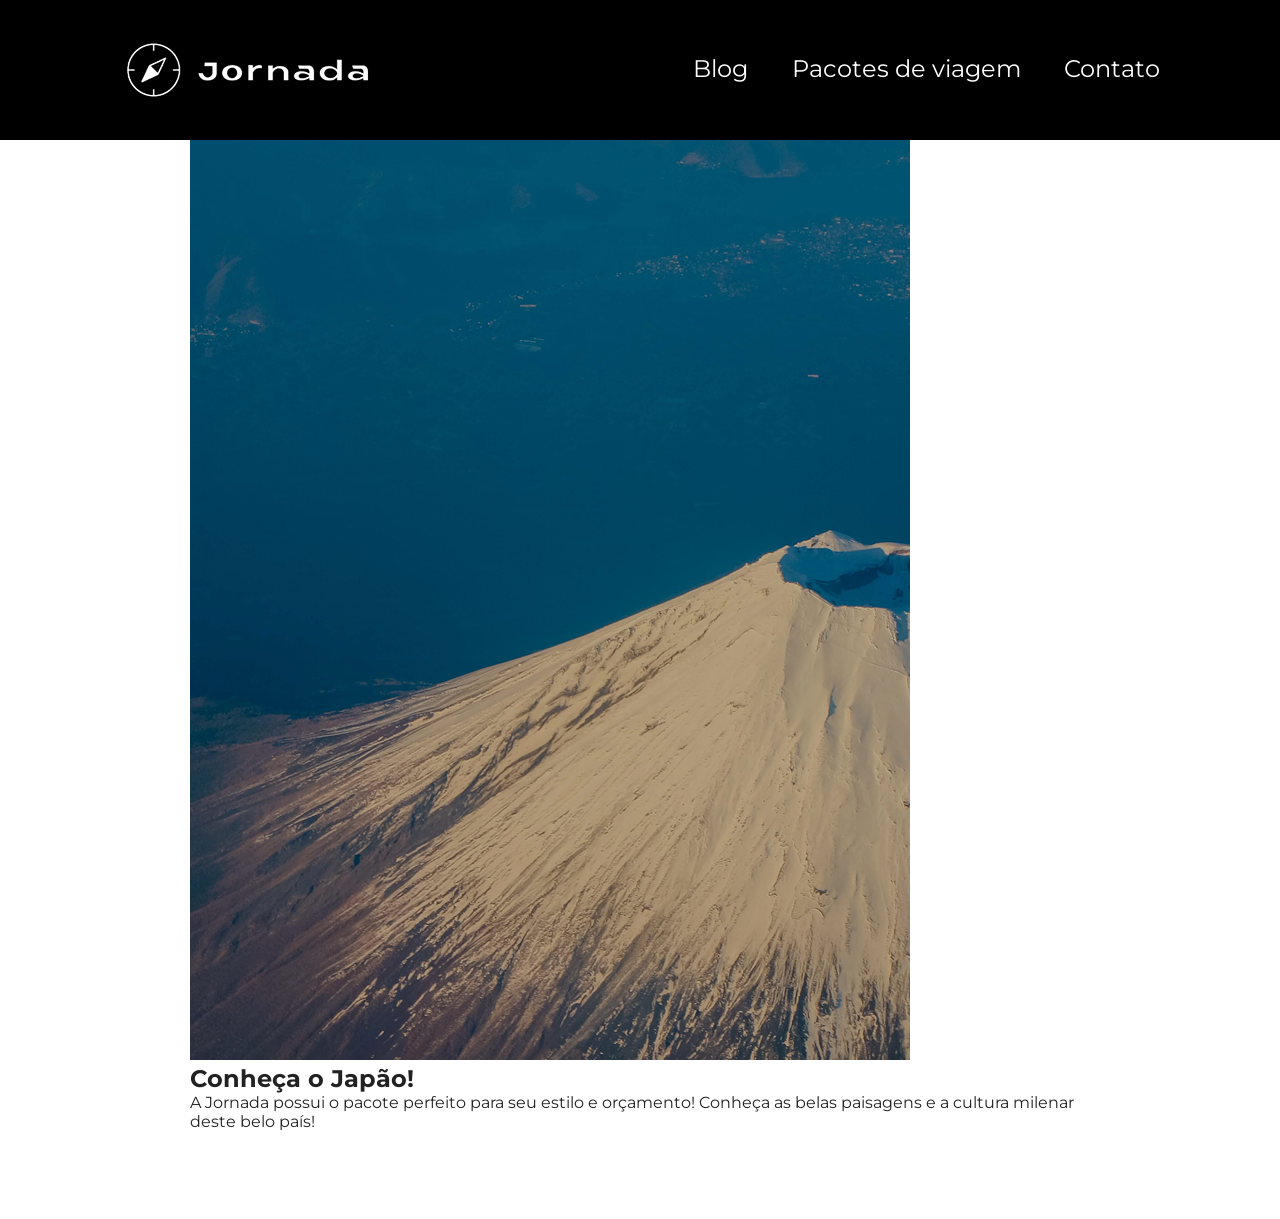
==== destino.html @ 70b91336 "Adiciona página de Destino Japão" ====
<!DOCTYPE html>
<html lang="pt-br">
<head>
    <meta charset="UTF-8">
    <meta name="viewport" content="width=device-width, initial-scale=1.0">

    <link rel="icon" href="favico.png" >
    <link rel="stylesheet" href="css/style.css" />
    <title>Destino-Japão</title>
</head>
<body>
     <header class="main-header">
      <a class="logo" href="index.html" title="volta para página inicial">
        <img
          class="img-mobile"
          src="img/bussula-jornada-branca.png"
          alt="Bussula do logo Jornada Viagens na cor branca"
        />
        <img
          class="img-desktop"
          src="img/bussula-texto-jornada-branca.png"
          alt="Logo Jornada Viagens na cor branca"
        />
      </a>
      <div class="navegation-menu">
        <label for="menu">
          <img src="img/menu.png" alt="menu" />
        </label>
        <input type="checkbox" id="menu" hidden />
        <nav>
          <ul class="list-links">
            <li>
              <a href="Blog.html" target="_blank" title="Acessar Blog">Blog</a>
            </li>
            <li>
              <a
                href="Pacotes.html"
                target="_blank"
                title="Acessar Pacotes de viagem"
                >Pacotes de viagem</a
              >
            </li>
            <li>
              <a href="Contato.html" target="_blank" title="Acessar Contato"
                >Contato</a
              >
            </li>
          </ul>
        </nav>
      </div>
    </header>
    <section class="banner-japao">
        <img class="banner-image" src="img/banner-japao.png" alt="">
        <div class="banner-content">
            <h1 class="banner-title">Conheça o Japão!</h1>
            <p class="banner-text">A Jornada possui o pacote perfeito para seu estilo e orçamento! Conheça as belas paisagens e a  cultura milenar deste belo país!</p>
        </div>
    </section>
    
</body>
</html>
---- css/style.css ----
@import url(global.css);
@import url(header.css);
@import url(hero.css);
@import url(offers.css);
@import url(categories.css);
@import url(destinations.css);
@import url(Payments.css);
@import url(testimonial.css);
@import url(hero-b.css);
@import url(footer.css);
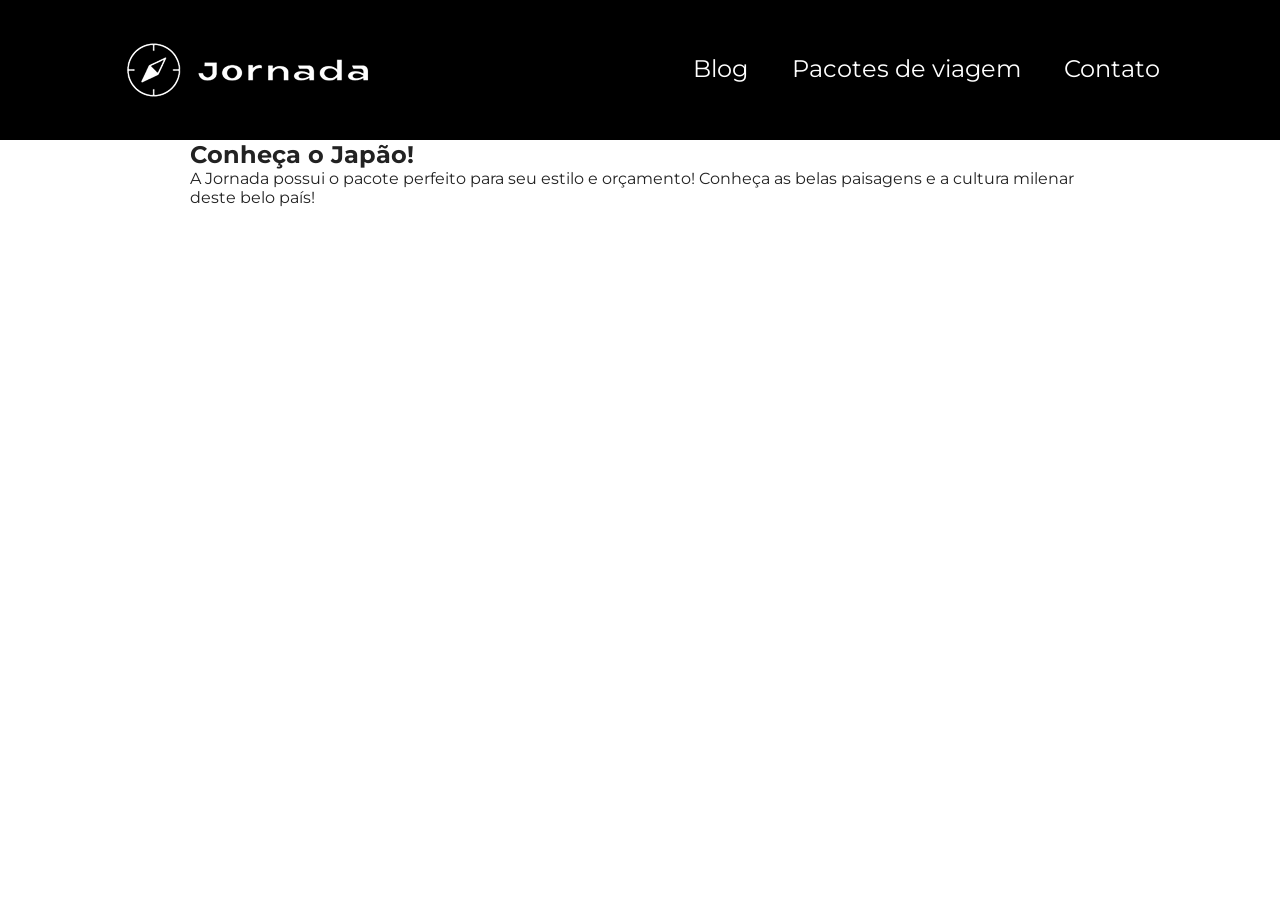
==== commit 3dba1b70: "adiciona imagens ao projeto" ====
--- a/destino.html
+++ b/destino.html
@@ -49,13 +49,11 @@
         </nav>
       </div>
     </header>
-    <section class="banner-japao">
-        <img class="banner-image" src="img/banner-japao.png" alt="">
-        <div class="banner-content">
-            <h1 class="banner-title">Conheça o Japão!</h1>
-            <p class="banner-text">A Jornada possui o pacote perfeito para seu estilo e orçamento! Conheça as belas paisagens e a  cultura milenar deste belo país!</p>
+    <section class="japao">
+        <div class="banner-img">
+            <h1>Conheça o Japão!</h1>
+            <p>A Jornada possui o pacote perfeito para seu estilo e orçamento! Conheça as belas paisagens e a  cultura milenar deste belo país!</p>
         </div>
-    </section>
-    
+    </section> 
 </body>
 </html>
--- a/css/style.css
+++ b/css/style.css
@@ -7,4 +7,5 @@
 @import url(Payments.css);
 @import url(testimonial.css);
 @import url(hero-b.css);
-@import url(footer.css);+@import url(footer.css);
+@import url(banner.css);
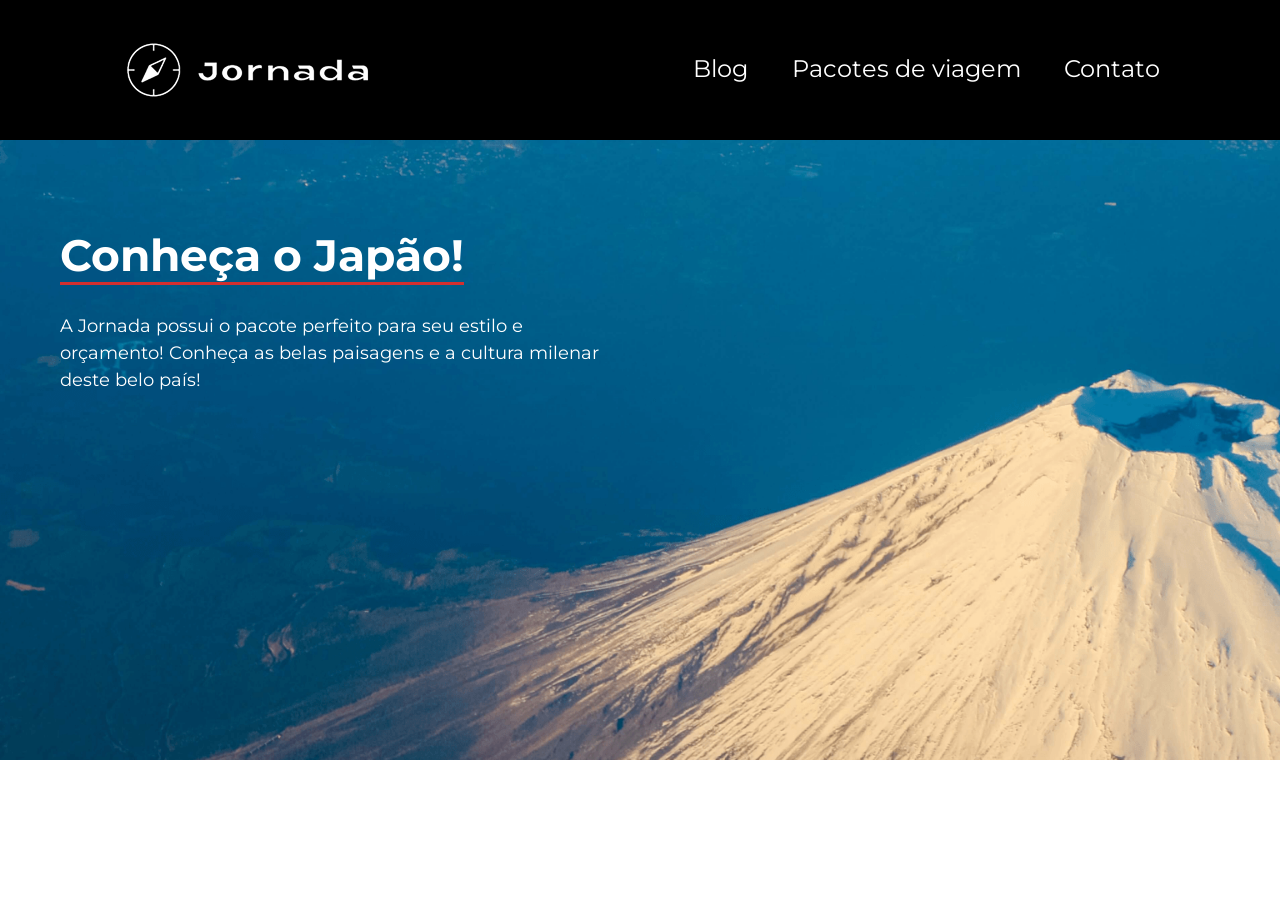
==== commit f4f13023: "iniciando estilo no css" ====
--- a/destino.html
+++ b/destino.html
@@ -49,7 +49,7 @@
         </nav>
       </div>
     </header>
-    <section class="japao">
+    <section class="japan">
         <div class="banner-img">
             <h1>Conheça o Japão!</h1>
             <p>A Jornada possui o pacote perfeito para seu estilo e orçamento! Conheça as belas paisagens e a  cultura milenar deste belo país!</p>
